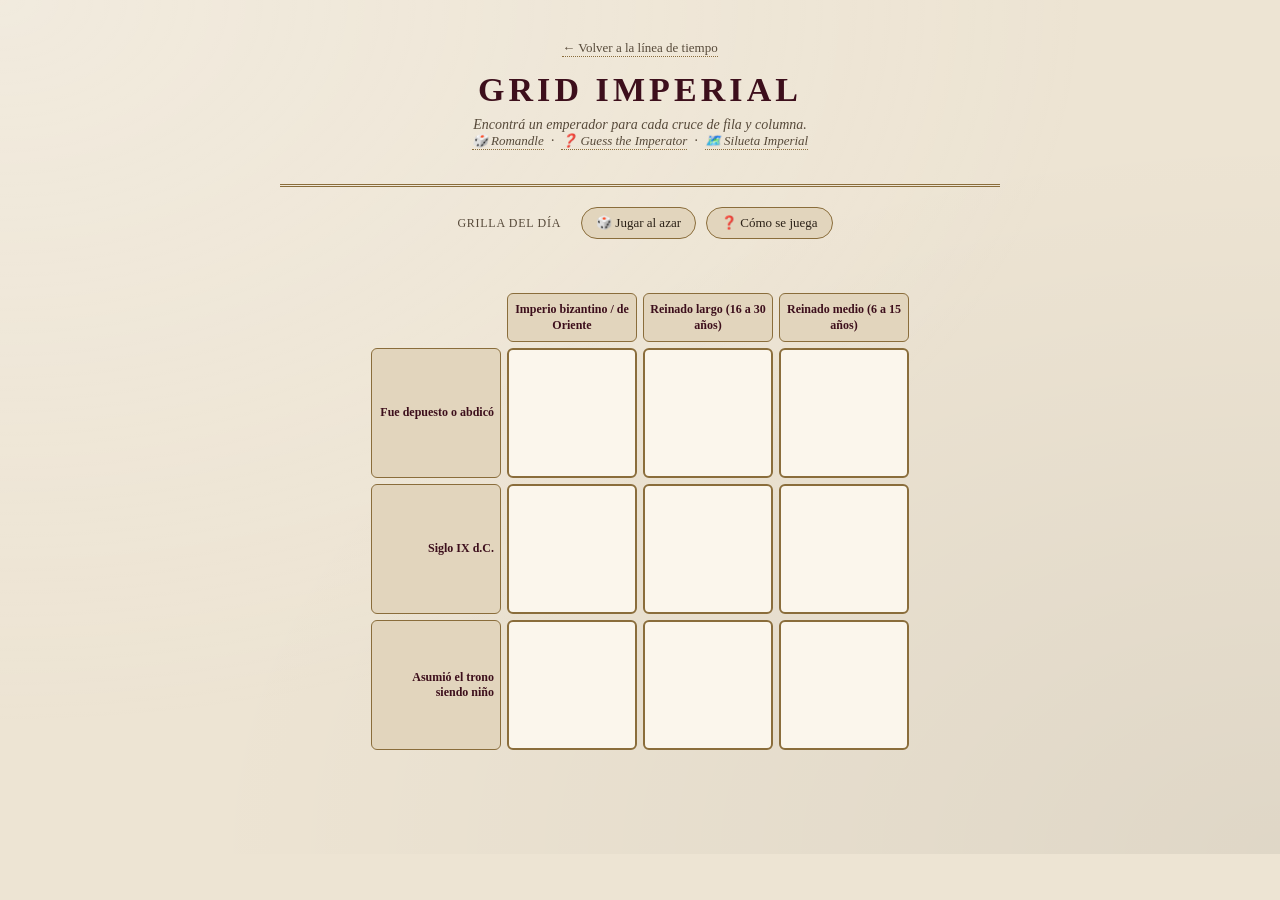
==== grid.html @ da16fb83 "Cuatro minijuegos: Romandle, Guess the Imperator, Grid Imperial y Silueta Imperial Agrega cuatro jue" ====
<!DOCTYPE html>
<html lang="es">
<head>
<meta charset="UTF-8">
<meta name="viewport" content="width=device-width, initial-scale=1.0">
<title>Grid Imperial</title>
<link rel="stylesheet" href="css/estilos.css?v=122">
<link rel="stylesheet" href="css/romandle.css?v=1">
<link rel="stylesheet" href="css/grid.css?v=1">
</head>
<body>
<div class="wrap romandle-wrap grid-wrap">

  <header class="romandle-header">
    <a class="romandle-back" href="index.html">&larr; Volver a la línea de tiempo</a>
    <h1 class="romandle-title">GRID IMPERIAL</h1>
    <p class="romandle-subtitle">Encontrá un emperador para cada cruce de fila y columna.</p>
    <p class="romandle-subtitle">
      <a class="romandle-back" href="romandle.html">🎲 Romandle</a>
      &nbsp;·&nbsp;
      <a class="romandle-back" href="imperator.html">❓ Guess the Imperator</a>
      &nbsp;·&nbsp;
      <a class="romandle-back" href="silueta.html">🗺️ Silueta Imperial</a>
    </p>
  </header>

  <div class="romandle-toolbar">
    <span class="romandle-mode-label" id="gridModeLabel">Grilla del día</span>
    <button class="romandle-btn secondary" id="gridRandomBtn" type="button">🎲 Jugar al azar</button>
    <button class="romandle-btn secondary" id="gridHelpBtn" type="button" aria-haspopup="dialog">❓ Cómo se juega</button>
  </div>

  <p class="romandle-message" id="gridMessage" role="status" aria-live="polite"></p>

  <div class="grid-table-wrap">
    <table class="grid-table" id="gridTable"></table>
  </div>

</div>

<div class="modal-overlay" id="gridResultOverlay">
  <div class="modal-box romandle-result-box" id="gridResultBox" role="dialog" aria-modal="true" aria-labelledby="gridResultTitle">
    <button class="modal-close" id="gridResultClose" aria-label="Cerrar">✕</button>
    <div id="gridResultContent"></div>
  </div>
</div>

<div class="modal-overlay" id="gridHelpOverlay">
  <div class="modal-box" id="gridHelpBox" role="dialog" aria-modal="true" aria-labelledby="gridHelpTitle">
    <button class="modal-close" id="gridHelpClose" aria-label="Cerrar">✕</button>
    <h3 id="gridHelpTitle">Cómo se juega Grid Imperial</h3>
    <div class="modal-body">
      <p>Cada fila y cada columna tiene una condición (era, dinastía, siglo, cómo terminó su reinado, o algún dato puntual como "tuvo a Dacia como provincia"). Tocá una celda vacía y escribí el nombre de un emperador que cumpla <strong>las dos condiciones</strong> del cruce.</p>
      <p>Cada emperador sólo se puede usar <strong>una vez</strong> en toda la grilla. No hay límite de intentos, pero al final se cuenta cuántos fallaste — cuanto menos, mejor.</p>
      <p>La grilla del día es la misma para todos y cambia a la medianoche. Con "Jugar al azar" podés practicar con grillas nuevas sin límite.</p>
    </div>
  </div>
</div>

<script src="js/datos.js"></script>
<script src="js/grid.js"></script>
</body>
</html>
---- css/estilos.css ----
@font-face {
    font-family: 'Trajan-ish';
  }
  :root{
    --pergamino: #ede4d3;
    --pergamino2: #e2d5bd;
    --piedra: #cabb9c;
    --bronce: #8a6d3b;
    --bronce-dark: #5e4a26;
    --purpura: #5c1a2b;
    --purpura-dark: #3d0f1c;
    --tinta: #2b2117;
    --tinta-suave: #574a3a;
    --oro: #a9762f;
  }
  body.byz-theme{
    --pergamino: #f6ecd8;
    --pergamino2: #efdfbb;
    --piedra: #ddc48f;
    --bronce: #9c1c2b;
    --bronce-dark: #6e1019;
    --purpura: #6a2280;
    --purpura-dark: #3d1350;
    --tinta: #2a1620;
    --tinta-suave: #5a3a4d;
    --oro: #c9982c;
  }
  body{ transition: background-color 0.3s; }
  *{box-sizing:border-box;}
  html,body{
    margin:0;padding:0;
    background: var(--pergamino);
    color: var(--tinta);
    font-family: Georgia, 'Times New Roman', serif;
  }
  body{
    background-image:
      radial-gradient(ellipse at top left, rgba(255,255,255,0.25), transparent 60%),
      radial-gradient(ellipse at bottom right, rgba(0,0,0,0.06), transparent 60%);
  }
  .wrap{max-width:1000px;margin:0 auto;padding:28px 20px 80px;}

  .header-flanked{
    display:flex;
    align-items:center;
    justify-content:center;
    justify-content:safe center;
    gap: 18px;
    overflow-x: auto;
    overflow-y: hidden;
    padding-bottom: 2px;
  }
  .header-flanked header{
    flex: 0 0 auto;
  }
  .header-flank-icon{
    flex: 0 0 auto;
    height: 130px;
    width: auto;
    border-radius: 4px;
    filter: drop-shadow(0 1px 2px rgba(0,0,0,0.2));
    opacity: 0.9;
  }
  .cruz-icon, .estandarte-icon, .admin-icon, .pagan-icon{
    cursor: pointer;
    transition: opacity 0.2s, filter 0.2s;
  }
  .cruz-icon:hover, .cruz-icon:focus-visible,
  .estandarte-icon:hover, .estandarte-icon:focus-visible,
  .admin-icon:hover, .admin-icon:focus-visible,
  .pagan-icon:hover, .pagan-icon:focus-visible{
    opacity: 1;
    filter: drop-shadow(0 1px 2px rgba(0,0,0,0.2)) drop-shadow(0 0 6px var(--oro));
  }

  /* Modal informativo (cruz cristiana / estandarte legionario) */
  .modal-overlay{
    display:none;
    position: fixed;
    inset: 0;
    background: rgba(20,14,8,0.55);
    z-index: 1000;
    align-items: center;
    justify-content: center;
    padding: 20px;
  }
  .modal-overlay.open{ display:flex; }
  .modal-box{
    background: var(--pergamino);
    border: 1px solid var(--bronce);
    border-radius: 6px;
    max-width: 640px;
    width: 100%;
    max-height: 85vh;
    overflow-y: auto;
    padding: 26px 28px 22px;
    position: relative;
    box-shadow: 0 8px 30px rgba(0,0,0,0.35);
  }
  .modal-box h3{
    font-family: 'Cinzel', Georgia, serif;
    color: var(--purpura-dark);
    margin: 0 0 16px;
    padding-bottom: 12px;
    border-bottom: 2px double var(--bronce);
    letter-spacing: 0.03em;
  }
  .modal-body p{
    font-size: 14px;
    line-height: 1.65;
    color: var(--tinta);
    margin: 0 0 14px;
  }
  .modal-body p:last-child{ margin-bottom: 0; }
  .latin-trans{
    display: block;
    font-size: 12.5px;
    font-style: italic;
    color: var(--tinta-suave);
  }
  .modal-row{
    display: flex;
    align-items: flex-start;
    gap: 14px;
    margin: 0 0 14px;
  }
  .modal-row p{ margin: 0; flex: 1; }
  .modal-figure-group{
    flex: 0 0 auto;
    margin: 0;
    display: flex;
    flex-direction: column;
    align-items: center;
    gap: 6px;
    width: 84px;
  }
  .modal-figure{
    width: 84px;
    height: 84px;
    object-fit: cover;
    border-radius: 6px;
    border: 2px solid var(--oro);
    box-shadow: 0 1px 4px rgba(0,0,0,0.25);
  }
  .modal-figure-group figcaption{
    font-family: 'Cinzel', Georgia, serif;
    font-size: 11px;
    line-height: 1.3;
    text-align: center;
    color: var(--tinta-suave);
    letter-spacing: 0.02em;
  }
  @media (max-width: 480px){
    .modal-row{ flex-direction: column; align-items: center; gap: 8px; }
    .modal-figure-group{ width: 100px; }
    .modal-figure{ width: 100px; height: 100px; }
  }
  .modal-map-figure{
    flex: 0 0 auto;
    margin: 0;
    display: flex;
    flex-direction: column;
    align-items: center;
    gap: 6px;
    width: 170px;
    max-width: 42%;
  }
  .modal-map-figure img{
    width: 100%;
    height: auto;
    border-radius: 6px;
    border: 2px solid var(--oro);
    box-shadow: 0 1px 4px rgba(0,0,0,0.25);
    cursor: zoom-in;
    transition: filter 0.2s;
  }
  .modal-map-figure img:hover, .modal-map-figure img:focus-visible{
    filter: drop-shadow(0 0 6px var(--oro));
  }
  .modal-map-figure figcaption{
    font-family: 'Cinzel', Georgia, serif;
    font-size: 11px;
    line-height: 1.3;
    text-align: center;
    color: var(--tinta-suave);
    letter-spacing: 0.02em;
  }
  @media (max-width: 480px){
    .modal-map-figure{ width: 140px; max-width: 70%; }
  }
  .legiones-figure{
    margin: 4px 0 16px;
    text-align: center;
  }
  .figure-subtitle{
    font-family: 'Cinzel', Georgia, serif;
    color: var(--purpura-dark);
    font-size: 14px;
    font-weight: 700;
    letter-spacing: 0.02em;
    margin: 0 0 8px;
  }
  .legiones-img{
    max-width: 100%;
    height: auto;
    border-radius: 6px;
    border: 1px solid var(--bronce);
    box-shadow: 0 2px 8px rgba(0,0,0,0.25);
    cursor: zoom-in;
    transition: filter 0.2s;
  }
  .legiones-img:hover, .legiones-img:focus-visible{
    filter: drop-shadow(0 0 6px var(--oro));
  }
  .lightbox-overlay{ z-index: 1100; padding: 16px; cursor: zoom-out; }
  .lightbox-content{
    position: relative;
    max-width: 96vw;
    max-height: 92vh;
    line-height: 0;
  }
  .lightbox-content img{
    max-width: 96vw;
    max-height: 92vh;
    width: auto;
    height: auto;
    display: block;
    border-radius: 4px;
    box-shadow: 0 8px 30px rgba(0,0,0,0.5);
  }
  .lightbox-content .modal-close{
    top: -14px;
    right: -14px;
    background: var(--pergamino);
  }
  .legiones-figure figcaption{
    margin-top: 6px;
    font-size: 11px;
    color: var(--tinta-suave);
  }
  .legiones-figure figcaption a{ color: var(--tinta-suave); }
  .modal-close{
    position: absolute;
    top: 14px;
    right: 14px;
    background: none;
    border: 1px solid var(--bronce);
    border-radius: 50%;
    width: 28px;
    height: 28px;
    line-height: 1;
    cursor: pointer;
    color: var(--tinta-suave);
    font-size: 14px;
  }
  .modal-close:hover{ background: var(--piedra); }
  @media (max-width: 480px){
    .modal-box{ padding: 20px 18px 16px; }
    .modal-body p{ font-size: 13px; }
  }

  header{
    text-align:center;
    padding: 10px 0 26px;
    border-bottom: 3px double var(--bronce);
    margin-bottom: 22px;
  }
  .eyebrow{
    letter-spacing: 0.35em;
    font-size: 12px;
    color: var(--purpura);
    text-transform: uppercase;
    margin: 0 0 8px;
    font-family: Georgia, serif;
  }
  .subtitle{
    color: var(--tinta-suave);
    font-size: 15px;
    font-style: italic;
    margin: 0 0 10px;
  }
  .romandle-links{
    display:flex;
    flex-wrap:wrap;
    justify-content:center;
    gap: 10px;
    margin: 0 0 14px;
  }
  .romandle-link{
    display:inline-block;
    max-width: min(340px, 88vw);
    margin: 0;
    padding: 6px 16px;
    border: 1px solid var(--bronce);
    border-radius: 20px;
    background: var(--pergamino2);
    color: var(--purpura-dark);
    font-family: 'Cinzel', Georgia, serif;
    font-size: 12px;
    letter-spacing: 0.05em;
    text-decoration: none;
    text-transform: uppercase;
    text-align: center;
    transition: background 0.2s, box-shadow 0.2s, color 0.2s;
  }
  .romandle-link:hover, .romandle-link:focus-visible{
    background: var(--oro);
    color: #fff;
    box-shadow: 0 0 8px var(--oro);
  }
  .title-row{
    display:flex;
    align-items:center;
    justify-content:center;
    gap: 14px;
    flex-wrap: wrap;
    margin: 0 0 6px;
  }
  .title-divider{
    width: 1px;
    height: 90px;
    background: var(--bronce);
    opacity: 0.4;
  }
  .top-btn{
    flex: 0 0 auto;
    background: none;
    border: none;
    padding: 8px 14px;
    border-radius: 10px;
    cursor: pointer;
    transition: background 0.2s, opacity 0.2s;
    display:flex;
    flex-direction:column;
    align-items:center;
    gap:6px;
  }
  .top-btn img{
    height: 90px;
    width: auto;
    display:block;
    filter: drop-shadow(0 1px 1px rgba(0,0,0,0.15));
    opacity: 0.55;
    transition: opacity 0.2s;
  }
  .top-btn:hover img{ opacity: 0.8; }
  .top-btn .top-btn-label{
    font-family: 'Cinzel', Georgia, serif;
    font-size: 12px;
    letter-spacing: 0.08em;
    text-transform: uppercase;
    color: var(--tinta-suave);
  }
  .top-btn:hover{ background: var(--pergamino2); }
  .top-btn.active{ background: var(--pergamino2); }
  .top-btn.active img{ opacity: 1; }
  .top-btn.active .top-btn-label{ color: var(--purpura-dark); font-weight:bold; }
  @media (max-width: 480px){
    .title-row{ gap:8px; }
    .top-btn img{ height:60px; }
    .top-btn .top-btn-label{ font-size:10px; }
    .title-divider{ height:60px; }
    .romandle-links{ flex-direction: column; align-items: center; }
  }

  /* Conflictos bélicos (sección colapsable, arriba de la barra de eras) */
  .conflicts-box{
    max-width: 900px;
    margin: 0 auto 22px;
    border: 1px solid var(--bronce);
    border-radius: 3px;
    background: #f3ecdd;
  }
  .conflicts-box summary{
    cursor: pointer;
    list-style: none;
    padding: 12px 18px;
    font-family: 'Cinzel', Georgia, serif;
    font-size: 14px;
    letter-spacing: 0.06em;
    text-transform: uppercase;
    color: var(--purpura-dark);
    display:flex;
    align-items:center;
    justify-content:space-between;
  }
  .conflicts-box summary::-webkit-details-marker{ display:none; }
  .conflicts-box summary::after{
    content: '▾';
    font-size: 12px;
    transition: transform 0.2s;
  }
  .conflicts-box[open] summary::after{ transform: rotate(180deg); }
  .conflicts-box summary:hover{ background: var(--piedra); }
  .conflicts-inner{
    padding: 4px 18px 18px;
    max-height: 480px;
    overflow-y: auto;
    border-top: 1px solid var(--piedra);
  }
  .conflicts-inner h4{
    font-family: 'Cinzel', Georgia, serif;
    font-size: 14px;
    color: var(--purpura-dark);
    margin: 18px 0 8px;
    letter-spacing: 0.04em;
  }
  .conflicts-inner h4:first-child{ margin-top: 14px; }
  .conflicts-inner h5{
    font-family: Georgia, serif;
    font-style: italic;
    font-size: 12.5px;
    color: var(--tinta-suave);
    margin: 8px 0 4px;
    letter-spacing: 0.02em;
  }
  .conflicts-inner .conflicts-note{
    font-size: 12px;
    font-style: italic;
    color: var(--tinta-suave);
    margin: 6px 0 0;
  }
  .conflicts-table{
    width: 100%;
    border-collapse: collapse;
    font-size: 12.5px;
    line-height: 1.5;
  }
  .conflicts-table th{
    text-align:left;
    background: var(--pergamino2);
    padding: 6px 8px;
    border: 1px solid var(--piedra);
    font-weight:bold;
    color: var(--tinta);
  }
  .conflicts-table td{
    padding: 6px 8px;
    border: 1px solid var(--piedra);
    vertical-align: top;
    color: var(--tinta);
  }
  .conflicts-table td.years{ white-space:nowrap; }
  @media (max-width: 640px){
    .conflicts-table{ font-size: 11px; }
    .conflicts-inner{ max-height: 380px; }
  }

  /* Retrato / avatar de iniciales */
  .titulo-row{
    display:flex;
    align-items:center;
    gap:14px;
    margin: 4px 0 10px;
  }
  .portrait-circle{
    flex: 0 0 auto;
    width: 56px;
    height: 56px;
    border-radius: 50%;
    display:flex;
    align-items:center;
    justify-content:center;
    font-family: 'Cinzel', Georgia, serif;
    font-weight: bold;
    font-size: 18px;
    color: #f6ecd8;
    border: 2px solid var(--oro);
    box-shadow: 0 1px 3px rgba(0,0,0,0.25);
    overflow: hidden;
    position: relative;
    flex-shrink: 0;
  }
  .portrait-circle.hidden{ display:none; }
  .portrait-circle img{
    position:absolute; inset:0;
    width:100%; height:100%;
    object-fit: cover;
    opacity: 0;
    transition: opacity 0.2s;
  }
  .titulo-row h2{ margin: 0; }
  @media (max-width: 480px){
    .portrait-circle{ width:44px; height:44px; font-size:15px; }
  }
  .portrait-mini-group{
    display: flex;
    flex-direction: column;
    align-items: center;
    gap: 4px;
    flex-shrink: 0;
  }
  .portrait-mini-group.hidden{ display:none; }
  .portrait-mini-group .portrait-circle{
    width: 48px;
    height: 48px;
    font-size: 15px;
  }
  .portrait-mini-group .portrait-circle .portrait-abbr{
    font-size: 13px;
    line-height: 1;
    letter-spacing: 0.02em;
  }
  .portrait-mini-caption{
    font-size: 13px;
    font-family: 'Cinzel', Georgia, serif;
    color: var(--oro, #b8935a);
    letter-spacing: 0.03em;
    white-space: nowrap;
  }

  /* Era tabs */
  .eras{
    display:flex;
    gap:0;
    justify-content:center;
    margin: 0 0 30px;
    border: 1px solid var(--bronce);
    border-radius: 3px;
    overflow:hidden;
    max-width: 720px;
    margin-left:auto;margin-right:auto;
  }
  .era-btn{
    flex:1;
    background: var(--pergamino2);
    border:none;
    border-right: 1px solid var(--bronce);
    padding: 14px 10px;
    font-family: Georgia, serif;
    font-size: 14px;
    letter-spacing: 0.08em;
    text-transform: uppercase;
    color: var(--tinta-suave);
    cursor: pointer;
    transition: background 0.2s, color 0.2s;
  }
  .era-btn:last-child{border-right:none;}
  .era-btn:hover{ background: var(--piedra); }
  .era-btn.active{
    background: var(--purpura-dark);
    color: #f1e6d8;
  }
  .era-sub{
    display:block;
    font-size:11px;
    font-weight:normal;
    letter-spacing:0.03em;
    opacity:0.8;
    margin-top:3px;
    text-transform:none;
    font-style: italic;
  }

  /* Timeline rail */
  .rail-container{
    position:relative;
    margin: 0 0 20px;
  }
  .rail-scroll{
    overflow-x:auto;
    padding: 10px 4px 22px;
  }
  .rail{
    position:relative;
    display:flex;
    align-items:flex-end;
    min-width: max-content;
    padding: 30px 10px 0;
  }
  .rail.has-groups{ padding-top: 64px; }
  .rail-groups-svg{
    position:absolute;
    top:0; left:0;
    overflow:visible;
    pointer-events:none;
  }
  .rail-brace-path{
    fill:none;
    stroke: var(--bronce);
    stroke-width:1.5;
  }
  .rail-brace-label{
    font-family: 'Cinzel', Georgia, serif;
    font-size:10.5px;
    letter-spacing:0.02em;
    fill: var(--bronce);
  }
  .rail::before{
    content:'';
    position:absolute;
    left:0;right:0;bottom:26px;
    height:3px;
    background: linear-gradient(to right, var(--bronce), var(--oro), var(--bronce));
    border-radius:2px;
  }
  .tick{
    position:relative;
    display:flex;
    flex-direction:column;
    align-items:center;
    width: 46px;
    flex:0 0 auto;
    padding-bottom: 26px;
    cursor:pointer;
    z-index:1;
  }
  .tick.wide{ width: 130px; }
  .tick .dot{
    width:12px;height:12px;
    border-radius:50%;
    background: var(--pergamino);
    border: 2px solid var(--bronce);
    margin-bottom: 6px;
    transition: transform 0.15s, background 0.15s, border-color .15s;
  }
  .tick .label{
    font-size: 11px;
    color: var(--tinta-suave);
    text-align:center;
    white-space:nowrap;
    transform: rotate(0deg);
    line-height:1.25;
  }
  .tick.wide .label{ font-size:12px; font-weight:bold; white-space:normal; }
  .tick.wide .label .label-fecha{ display:inline-block; margin-top:2px; font-weight:normal; font-size:11px; color:var(--tinta-suave); }
  .tick:hover .dot{ background: var(--oro); border-color: var(--oro); transform:scale(1.3); }
  .tick.selected .dot{
    background: var(--purpura-dark);
    border-color: var(--purpura-dark);
    transform:scale(1.5);
  }
  .tick.selected .label{ color: var(--purpura-dark); font-weight:bold; }

  .hint{
    text-align:center;
    font-size:12px;
    color: var(--tinta-suave);
    font-style:italic;
    margin: -6px 0 22px;
  }

  /* Jump box */
  .jumpbar{
    display:flex;
    flex-direction: column;
    align-items:center;
    gap:8px;
    margin: 0 0 26px;
    font-size:13px;
    color: var(--tinta-suave);
  }
  .jump-range{
    margin:0;
    font-family: 'Cinzel', Georgia, serif;
    font-size:13px;
    letter-spacing:0.08em;
    color: var(--bronce);
    text-transform: uppercase;
  }
  .jumpbar-row{
    display:flex;
    gap:8px;
    justify-content:center;
    align-items:center;
  }
  .jumpbar input, .jumpbar select{
    font-family: Georgia, serif;
    padding: 6px 10px;
    border:1px solid var(--bronce);
    border-radius:3px;
    background: #fbf6ec;
    color: var(--tinta);
    font-size:13px;
  }
  .jumpbar input{ width:110px; }
  .jumpbar input#jumpConsul{ width:210px; }
  .jumpbar input[type=number]::-webkit-inner-spin-button,
  .jumpbar input[type=number]::-webkit-outer-spin-button{
    -webkit-appearance:none;
    margin:0;
  }
  .jumpbar input[type=number]{ -moz-appearance: textfield; }
  .jumpbar-era{
    font-family: Georgia, serif;
    font-style: italic;
    color: var(--tinta-suave);
  }
  .jumpbar button{
    font-family: Georgia, serif;
    padding: 6px 14px;
    border:1px solid var(--bronce-dark);
    border-radius:3px;
    background: var(--bronce);
    color:#fff;
    cursor:pointer;
    font-size:13px;
  }
  .jumpbar button:hover{ background: var(--bronce-dark); }

  /* Buscador de consules */
  .consul-results{
    display:flex;
    flex-direction:column;
    gap:6px;
    width:100%;
    max-width:520px;
    margin-top:2px;
  }
  .consul-results:empty{ display:none; }
  .consul-result{
    display:flex;
    align-items:center;
    gap:10px;
    padding:6px 10px;
    background:#fbf6ec;
    border:1px solid var(--bronce);
    border-radius:3px;
    text-align:left;
  }
  .consul-result.clickable{ cursor:pointer; }
  .consul-result.clickable:hover,
  .consul-result.clickable.result-active{ background:#f2e8d5; }
  .consul-result.clickable.result-active{ box-shadow: inset 0 0 0 2px var(--bronce-dark); }
  .consul-result .portrait-circle{
    width:38px;
    height:38px;
    font-size:12px;
    border-width:1px;
  }
  .consul-result .portrait-circle span{
    padding:0 2px;
    text-align:center;
    line-height:1;
  }
  .consul-result-body{
    display:flex;
    flex-direction:column;
    gap:3px;
    min-width:0;
  }
  .consul-result-name{
    font-family:'Cinzel', Georgia, serif;
    font-size:13px;
    color:var(--tinta);
    letter-spacing:0.02em;
  }
  .consul-result-latin{
    font-family:Georgia, serif;
    font-style:italic;
    font-size:12px;
    color:var(--oro, #a9762f);
    letter-spacing:0.02em;
  }
  .consul-result-years{
    display:flex;
    flex-wrap:wrap;
    gap:4px;
  }
  .consul-year-btn{
    font-family:Georgia, serif;
    font-size:12px;
    padding:1px 8px;
    border:1px solid var(--bronce-dark);
    border-radius:10px;
    background:var(--bronce);
    color:#fff;
    cursor:pointer;
  }
  .consul-year-btn:hover,
  .consul-year-btn.result-active{ background:var(--bronce-dark); }
  .consul-year-btn.result-active{ box-shadow: 0 0 0 2px var(--oro); }
  .consul-noresult{
    margin:0;
    font-style:italic;
    font-size:13px;
    color:var(--tinta-suave);
  }

  /* Detail card */
  .card{
    background: #fbf6ec;
    border: 1px solid var(--bronce);
    border-radius: 4px;
    padding: 26px 30px;
    box-shadow: 0 1px 0 rgba(0,0,0,0.05);
    position:relative;
  }
  .card::before{
    content:'';
    position:absolute;
    top:6px;left:6px;right:6px;bottom:6px;
    border: 1px solid var(--piedra);
    border-radius:2px;
    pointer-events:none;
  }
  .card .periodo{
    display:inline-block;
    background: var(--purpura-dark);
    color: #f1e6d8;
    font-size: 12px;
    letter-spacing: 0.06em;
    padding: 4px 12px;
    border-radius: 2px;
    margin-bottom: 12px;
  }
  .card h2{
    font-family: 'Cinzel', Georgia, serif;
    font-size: 24px;
    margin: 0 0 14px;
    color: var(--purpura-dark);
    font-weight:normal;
    line-height:1.3;
  }
  .card p{
    font-size: 15.5px;
    line-height: 1.75;
    color: var(--tinta);
    margin:0;
  }
  .map-box{
    margin: 0 0 18px;
    border: 1px solid var(--piedra);
    border-radius: 3px;
    background: #f3ecdd;
    padding: 10px;
  }
  .map-box img{
    display:block;
    width:100%;
    max-height: 320px;
    object-fit: contain;
    border-radius: 2px;
    background:#fff;
  }
  .map-caption{
    margin: 8px 2px 0;
    font-size: 12px;
    line-height:1.5;
    color: var(--tinta-suave);
    font-style: italic;
  }
  .card .navbtns{
    display:flex;
    justify-content:space-between;
    margin-top:20px;
    padding-top:14px;
    border-top: 1px solid var(--piedra);
  }
  .navbtn{
    background:none;
    border:1px solid var(--bronce);
    border-radius:3px;
    padding:6px 14px;
    font-family:Georgia,serif;
    font-size:13px;
    color: var(--bronce-dark);
    cursor:pointer;
  }
  .navbtn:hover{ background: var(--pergamino2); }
  .navbtn:disabled{ opacity:0.3; cursor:default; }

  ::-webkit-scrollbar{ height:10px; }
  ::-webkit-scrollbar-track{ background: var(--pergamino2); border-radius:6px;}
  ::-webkit-scrollbar-thumb{ background: var(--bronce); border-radius:6px;}

  @media (max-width: 640px){
    h1{font-size:28px;}
    .card{padding:18px 18px;}
    .card h2{font-size:19px;}
  }
---- css/romandle.css ----
/* Romandle: wordle de emperadores romanos */

.romandle-wrap{ max-width: 640px; }

.romandle-header{
  text-align: center;
  padding: 10px 0 20px;
  border-bottom: 3px double var(--bronce);
  margin-bottom: 20px;
}
.romandle-back{
  display: inline-block;
  margin-bottom: 14px;
  font-size: 13px;
  color: var(--tinta-suave);
  text-decoration: none;
  border-bottom: 1px dotted var(--bronce);
}
.romandle-back:hover, .romandle-back:focus-visible{ color: var(--purpura-dark); }
.romandle-title{
  font-family: 'Cinzel', Georgia, serif;
  letter-spacing: 0.12em;
  color: var(--purpura-dark);
  font-size: 34px;
  margin: 0 0 8px;
}
.romandle-subtitle{
  color: var(--tinta-suave);
  font-style: italic;
  font-size: 14px;
  margin: 0;
}

.romandle-toolbar{
  display: flex;
  align-items: center;
  justify-content: center;
  flex-wrap: wrap;
  gap: 10px;
  margin: 0 0 16px;
}
.romandle-mode-label{
  font-family: 'Cinzel', Georgia, serif;
  font-size: 12px;
  letter-spacing: 0.06em;
  text-transform: uppercase;
  color: var(--tinta-suave);
  padding: 6px 10px;
}
.romandle-btn{
  font-family: Georgia, serif;
  padding: 7px 14px;
  border: 1px solid var(--bronce-dark);
  border-radius: 20px;
  background: var(--bronce);
  color: #fff;
  cursor: pointer;
  font-size: 13px;
}
.romandle-btn:hover, .romandle-btn:focus-visible{ background: var(--bronce-dark); }
.romandle-btn.secondary{
  background: var(--pergamino2);
  color: var(--tinta);
  border-color: var(--bronce);
}
.romandle-btn.secondary:hover, .romandle-btn.secondary:focus-visible{ background: var(--piedra); }

.romandle-message{
  min-height: 22px;
  text-align: center;
  font-size: 14px;
  font-weight: bold;
  color: var(--purpura-dark);
  margin-bottom: 10px;
}
.romandle-message.error{ color: var(--purpura); }

.romandle-grid{
  display: flex;
  flex-direction: column;
  align-items: center;
  gap: 6px;
  margin: 0 auto 20px;
}
.romandle-row{
  display: flex;
  gap: 5px;
  flex-wrap: wrap;
  justify-content: center;
}
.romandle-tile{
  width: var(--tile-size, 38px);
  height: var(--tile-size, 38px);
  display: flex;
  align-items: center;
  justify-content: center;
  font-family: 'Cinzel', Georgia, serif;
  font-weight: bold;
  font-size: calc(var(--tile-size, 38px) * 0.46);
  color: var(--tinta);
  background: var(--pergamino2);
  border: 2px solid var(--piedra);
  border-radius: 4px;
  text-transform: uppercase;
  transition: transform 0.15s;
}
.romandle-tile.filled{ border-color: var(--bronce); }
.romandle-tile.green{ background: #5c7a4a; border-color: #44603a; color: #fff; }
.romandle-tile.yellow{ background: var(--oro); border-color: var(--bronce-dark); color: #fff; }
.romandle-tile.gray{ background: var(--piedra); border-color: var(--bronce); color: var(--tinta-suave); }
.romandle-tile.pop{ animation: romandle-pop 0.15s ease; }
@keyframes romandle-pop{
  0%{ transform: scale(1); }
  40%{ transform: scale(1.12); }
  100%{ transform: scale(1); }
}
.romandle-row.shake{ animation: romandle-shake 0.35s; }
@keyframes romandle-shake{
  0%,100%{ transform: translateX(0); }
  20%{ transform: translateX(-6px); }
  40%{ transform: translateX(6px); }
  60%{ transform: translateX(-4px); }
  80%{ transform: translateX(4px); }
}

.romandle-guess-row{
  display: flex;
  gap: 8px;
  margin: 0 auto 18px;
  max-width: 480px;
  position: relative;
}
.romandle-input-wrap{ position: relative; flex: 1; min-width: 0; }
.romandle-input{
  width: 100%;
  padding: 10px 12px;
  border: 1px solid var(--bronce);
  border-radius: 4px;
  background: #fbf6ec;
  color: var(--tinta);
  font-size: 14px;
  font-family: Georgia, serif;
}
.romandle-input:disabled{ opacity: 0.6; }
.romandle-suggestions{
  position: absolute;
  top: calc(100% + 4px);
  left: 0;
  right: 0;
  z-index: 20;
  background: var(--pergamino);
  border: 1px solid var(--bronce);
  border-radius: 4px;
  max-height: 280px;
  overflow-y: auto;
  box-shadow: 0 6px 18px rgba(0,0,0,0.25);
}
.romandle-suggestions:empty{ display: none; }
.romandle-suggestions .consul-result{ border-radius: 0; border-left: none; border-right: none; border-top: none; }
.romandle-suggestions .consul-result:first-child{ border-top: none; }

.romandle-keyboard{
  display: flex;
  flex-direction: column;
  align-items: center;
  gap: 6px;
  margin-bottom: 10px;
}
.romandle-kb-row{ display: flex; gap: 4px; justify-content: center; }
.romandle-key{
  font-family: 'Cinzel', Georgia, serif;
  font-size: 12px;
  min-width: 26px;
  padding: 10px 6px;
  border: 1px solid var(--bronce-dark);
  border-radius: 4px;
  background: var(--pergamino2);
  color: var(--tinta);
  cursor: pointer;
  text-transform: uppercase;
}
.romandle-key:hover, .romandle-key:focus-visible{ background: var(--piedra); }
.romandle-key.wide{ min-width: 52px; font-size: 11px; }
.romandle-key.green{ background: #5c7a4a; border-color: #44603a; color: #fff; }
.romandle-key.yellow{ background: var(--oro); border-color: var(--bronce-dark); color: #fff; }
.romandle-key.gray{ background: var(--piedra); border-color: var(--bronce); color: var(--tinta-suave); opacity: 0.75; }

.romandle-result-box{ max-width: 480px; text-align: center; }
.romandle-result-title{
  font-family: 'Cinzel', Georgia, serif;
  color: var(--purpura-dark);
  font-size: 22px;
  margin: 0 0 4px;
}
.romandle-result-name{
  font-family: 'Cinzel', Georgia, serif;
  color: var(--tinta);
  font-size: 17px;
  margin: 0 0 4px;
}
.romandle-result-periodo{
  font-style: italic;
  color: var(--tinta-suave);
  font-size: 13px;
  margin: 0 0 14px;
}
.romandle-result-figure{
  width: 100px;
  height: 100px;
  object-fit: cover;
  border-radius: 6px;
  border: 2px solid var(--oro);
  box-shadow: 0 1px 4px rgba(0,0,0,0.25);
  margin: 0 0 12px;
}
.romandle-result-text{
  font-size: 13.5px;
  line-height: 1.6;
  color: var(--tinta);
  text-align: left;
  margin: 0 0 16px;
}
.romandle-result-actions{
  display: flex;
  gap: 10px;
  justify-content: center;
  flex-wrap: wrap;
}
.romandle-share-box{
  white-space: pre;
  font-size: 12px;
  background: #fbf6ec;
  border: 1px solid var(--bronce);
  border-radius: 4px;
  padding: 8px;
  margin-top: 10px;
  text-align: center;
}

.romandle-help-list{ text-align: left; font-size: 13.5px; line-height: 1.7; color: var(--tinta); padding-left: 20px; margin: 0 0 14px; }
.romandle-help-swatch{ display:inline-block; width: 14px; height: 14px; border-radius: 3px; vertical-align: middle; margin-right: 4px; }

@media (max-width: 480px){
  .romandle-title{ font-size: 26px; }
  .romandle-guess-row{ flex-direction: column; }
  .romandle-key{ min-width: 20px; padding: 9px 4px; font-size: 11px; }
  .romandle-key.wide{ min-width: 40px; }
}
---- css/grid.css ----
/* Grid Imperial: grilla 3x3 estilo "immaculate grid" */

.grid-wrap{ max-width: 760px; }

.grid-table-wrap{
  overflow-x: auto;
  margin-bottom: 18px;
}
.grid-table{
  border-collapse: separate;
  border-spacing: 6px;
  margin: 0 auto;
}
.grid-header{
  font-family: 'Cinzel', Georgia, serif;
  font-size: 12px;
  line-height: 1.3;
  color: var(--purpura-dark);
  background: var(--pergamino2);
  border: 1px solid var(--bronce);
  border-radius: 6px;
  padding: 8px 6px;
  width: 130px;
  max-width: 130px;
}
.grid-header-row{ text-align: right; }

.grid-cell{
  width: 130px;
  height: 130px;
  border: 2px solid var(--bronce);
  border-radius: 6px;
  background: #fbf6ec;
  vertical-align: middle;
  text-align: center;
  position: relative;
  padding: 4px;
}
.grid-cell.empty{ cursor: pointer; transition: background 0.15s; }
.grid-cell.empty:hover{ background: var(--pergamino2); }
.grid-cell.filled{ background: var(--pergamino2); border-color: var(--oro); }
.grid-cell.active{ border-color: var(--purpura); overflow: visible; z-index: 5; }

.grid-cell-answer{
  display: flex;
  flex-direction: column;
  align-items: center;
  gap: 6px;
}
.grid-cell-answer img{
  width: 54px;
  height: 54px;
  object-fit: cover;
  border-radius: 50%;
  border: 2px solid var(--oro);
}
.grid-cell-answer span{
  font-size: 11.5px;
  line-height: 1.2;
  color: var(--tinta);
}

.grid-cell-input-wrap{ position: relative; width: 100%; }
.grid-cell-input{
  width: 100%;
  padding: 8px 6px;
  border: 1px solid var(--bronce);
  border-radius: 4px;
  background: #fff;
  font-size: 12.5px;
  text-align: center;
}
.grid-suggestions{
  position: absolute;
  top: calc(100% + 4px);
  left: 50%;
  transform: translateX(-50%);
  width: 220px;
  max-width: 60vw;
  z-index: 30;
  text-align: left;
}

.grid-result-list{
  display: grid;
  grid-template-columns: repeat(3, 1fr);
  gap: 8px;
  margin: 0 0 16px;
}
.grid-result-item{
  background: #fbf6ec;
  border: 1px solid var(--bronce);
  border-radius: 4px;
  padding: 8px 6px;
  font-size: 11.5px;
  line-height: 1.4;
}
.grid-result-item strong{ color: var(--purpura-dark); }
.grid-result-item span{ color: var(--tinta-suave); font-style: italic; }

@media (max-width: 700px){
  .grid-header, .grid-cell{ width: 92px; max-width: 92px; height: 100px; font-size: 10.5px; }
  .grid-cell-answer img{ width: 40px; height: 40px; }
  .grid-cell-answer span{ font-size: 10px; }
  .grid-result-list{ grid-template-columns: 1fr; }
}
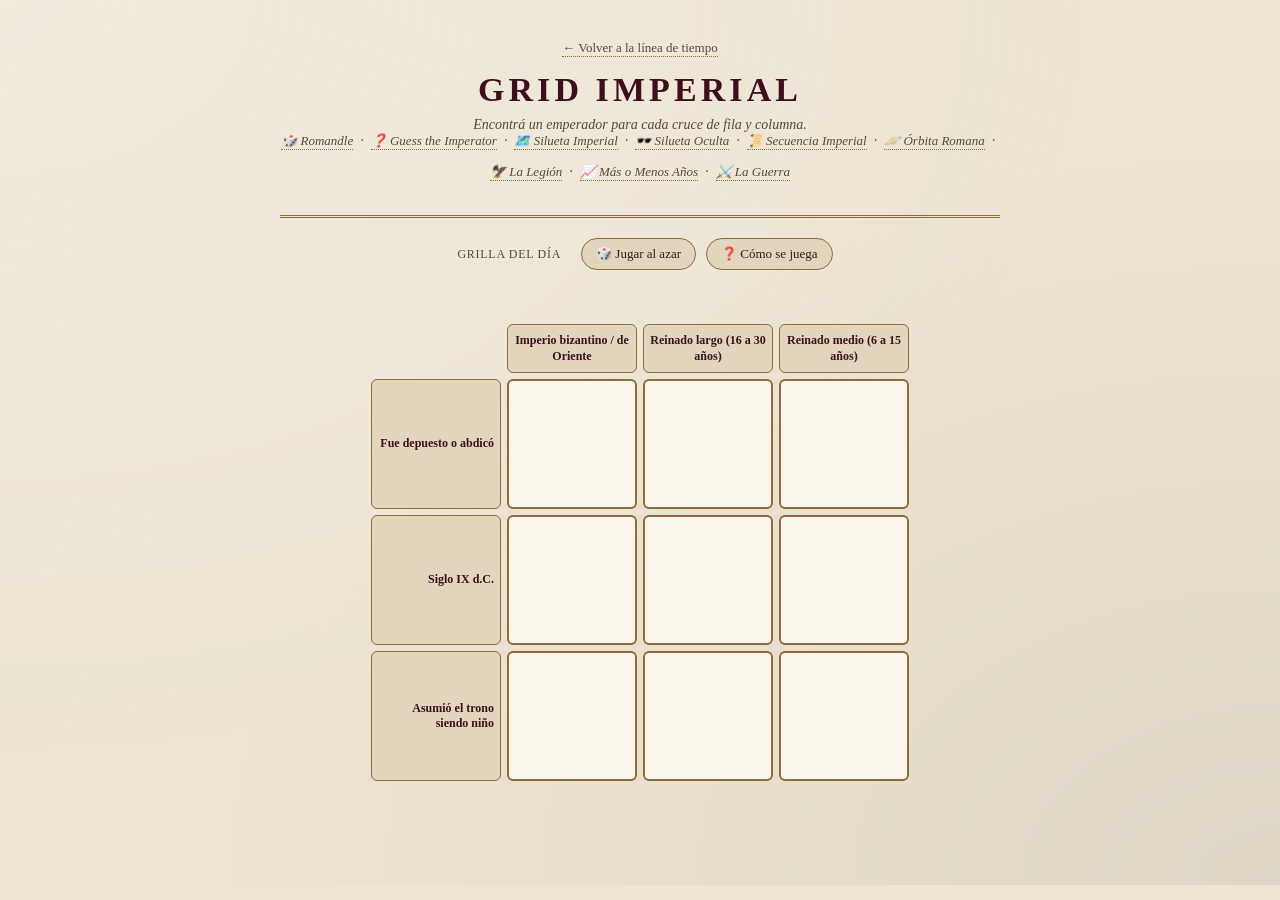
==== commit d5a2186e: "Menu JUEGOS y seis minijuegos nuevos: Silueta Oculta, Secuencia Imperial, Orbita Romana, La Legion, " ====
--- a/grid.html
+++ b/grid.html
@@ -21,6 +21,18 @@
       <a class="romandle-back" href="imperator.html">❓ Guess the Imperator</a>
       &nbsp;·&nbsp;
       <a class="romandle-back" href="silueta.html">🗺️ Silueta Imperial</a>
+      &nbsp;·&nbsp;
+      <a class="romandle-back" href="silueta-oculta.html">🕶️ Silueta Oculta</a>
+      &nbsp;·&nbsp;
+      <a class="romandle-back" href="secuencia.html">📜 Secuencia Imperial</a>
+      &nbsp;·&nbsp;
+      <a class="romandle-back" href="orbita.html">🪐 Órbita Romana</a>
+      &nbsp;·&nbsp;
+      <a class="romandle-back" href="legion.html">🦅 La Legión</a>
+      &nbsp;·&nbsp;
+      <a class="romandle-back" href="mas-o-menos.html">📈 Más o Menos Años</a>
+      &nbsp;·&nbsp;
+      <a class="romandle-back" href="guerra.html">⚔️ La Guerra</a>
     </p>
   </header>
 
--- a/css/estilos.css
+++ b/css/estilos.css
@@ -279,12 +279,38 @@
     font-style: italic;
     margin: 0 0 10px;
   }
+  .games-row{
+    margin: 0 0 6px;
+  }
+  .top-btn-emoji{
+    height: 90px;
+    display:flex;
+    align-items:center;
+    justify-content:center;
+    font-size: 48px;
+    line-height: 1;
+    filter: drop-shadow(0 1px 1px rgba(0,0,0,0.15));
+    opacity: 0.55;
+    transition: opacity 0.2s;
+  }
+  .top-btn:hover .top-btn-emoji{ opacity: 0.8; }
+  .top-btn.games.open{ background: var(--pergamino2); }
+  .top-btn.games.open .top-btn-emoji{ opacity: 1; }
+  .top-btn.games.open .top-btn-label{ color: var(--purpura-dark); font-weight:bold; }
   .romandle-links{
     display:flex;
     flex-wrap:wrap;
     justify-content:center;
     gap: 10px;
     margin: 0 0 14px;
+    max-height: 0;
+    overflow: hidden;
+    opacity: 0;
+    transition: max-height 0.25s ease, opacity 0.2s ease, margin 0.25s ease;
+  }
+  .romandle-links.open{
+    max-height: 300px;
+    opacity: 1;
   }
   .romandle-link{
     display:inline-block;
@@ -358,6 +384,7 @@
   @media (max-width: 480px){
     .title-row{ gap:8px; }
     .top-btn img{ height:60px; }
+    .top-btn-emoji{ height:60px; font-size:32px; }
     .top-btn .top-btn-label{ font-size:10px; }
     .title-divider{ height:60px; }
     .romandle-links{ flex-direction: column; align-items: center; }
--- a/css/grid.css
+++ b/css/grid.css
@@ -97,6 +97,7 @@
 }
 .grid-result-item strong{ color: var(--purpura-dark); }
 .grid-result-item span{ color: var(--tinta-suave); font-style: italic; }
+.grid-result-fact{ display: inline-block; margin-top: 4px; font-size: 10.5px; color: var(--tinta); font-style: normal !important; }
 
 @media (max-width: 700px){
   .grid-header, .grid-cell{ width: 92px; max-width: 92px; height: 100px; font-size: 10.5px; }
